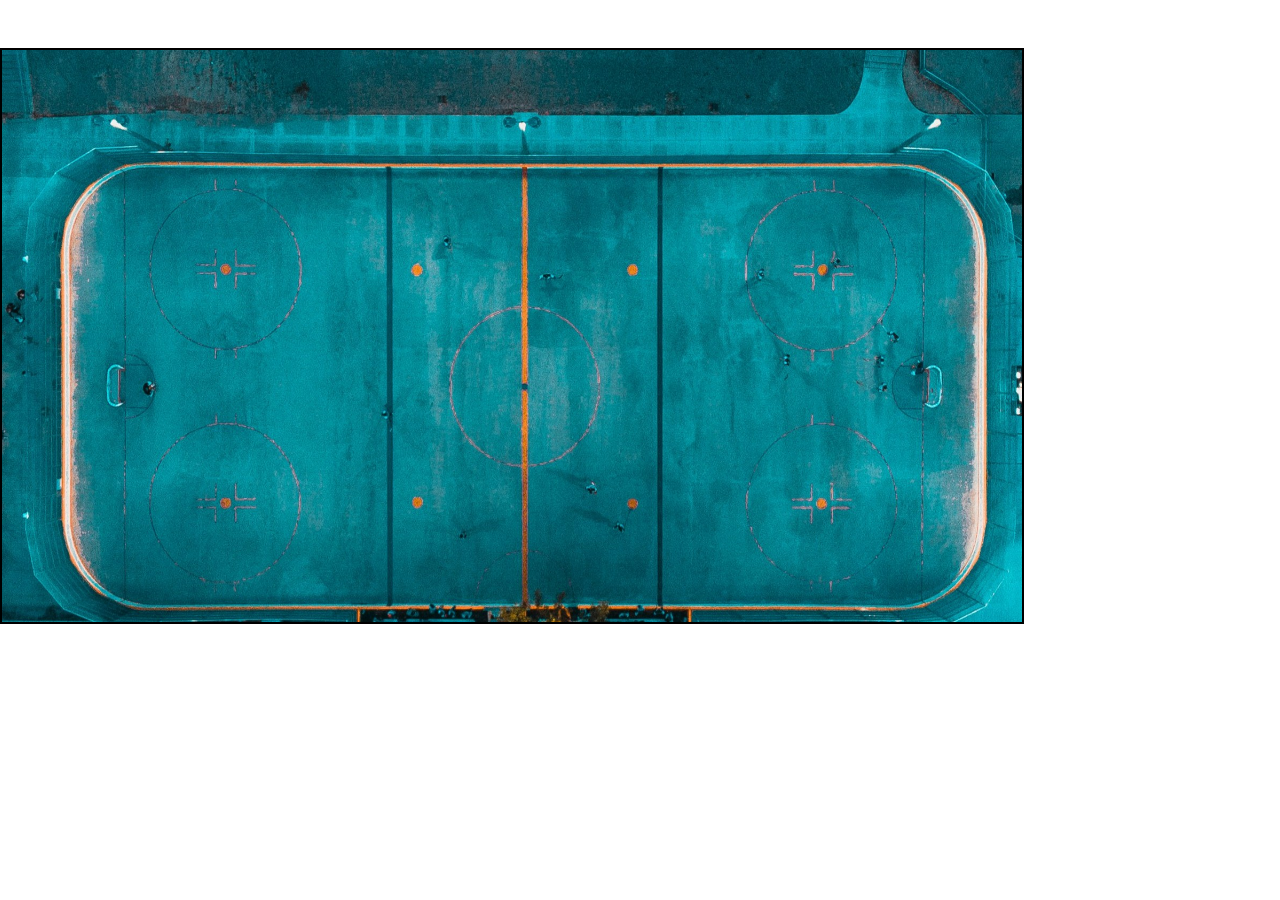
==== FrontEnd/game.html @ 521e8111 "adding js file" ====
<!DOCTYPE html>
<html lang="en">
<head>
    <meta charset="UTF-8">
    <meta name="viewport" content="width=device-width, initial-scale=1.0">
    <title>game name</title>
    <link href="style.css" rel="stylesheet">
    <script src="run.css" defer></script>
</head>
<body>
    <div id="wrapper">
        <canvas id="canvas1" width="1024" height="576">
            
        </canvas>
    </div>
</body>
</html>
---- FrontEnd/style.css ----
* {
    margin: 0;
    padding: 0;
    box-sizing: border-box;
}

body {
    margin-top: 3rem;
    place-items: center;
}



#wrapper {
    border: 2px solid black;
    height: 576px;
    width: 1024px;
    overflow: hidden;

}

#canvas1 {
    background: url("pitch.jpg") center / 100% 100% no-repeat;

}
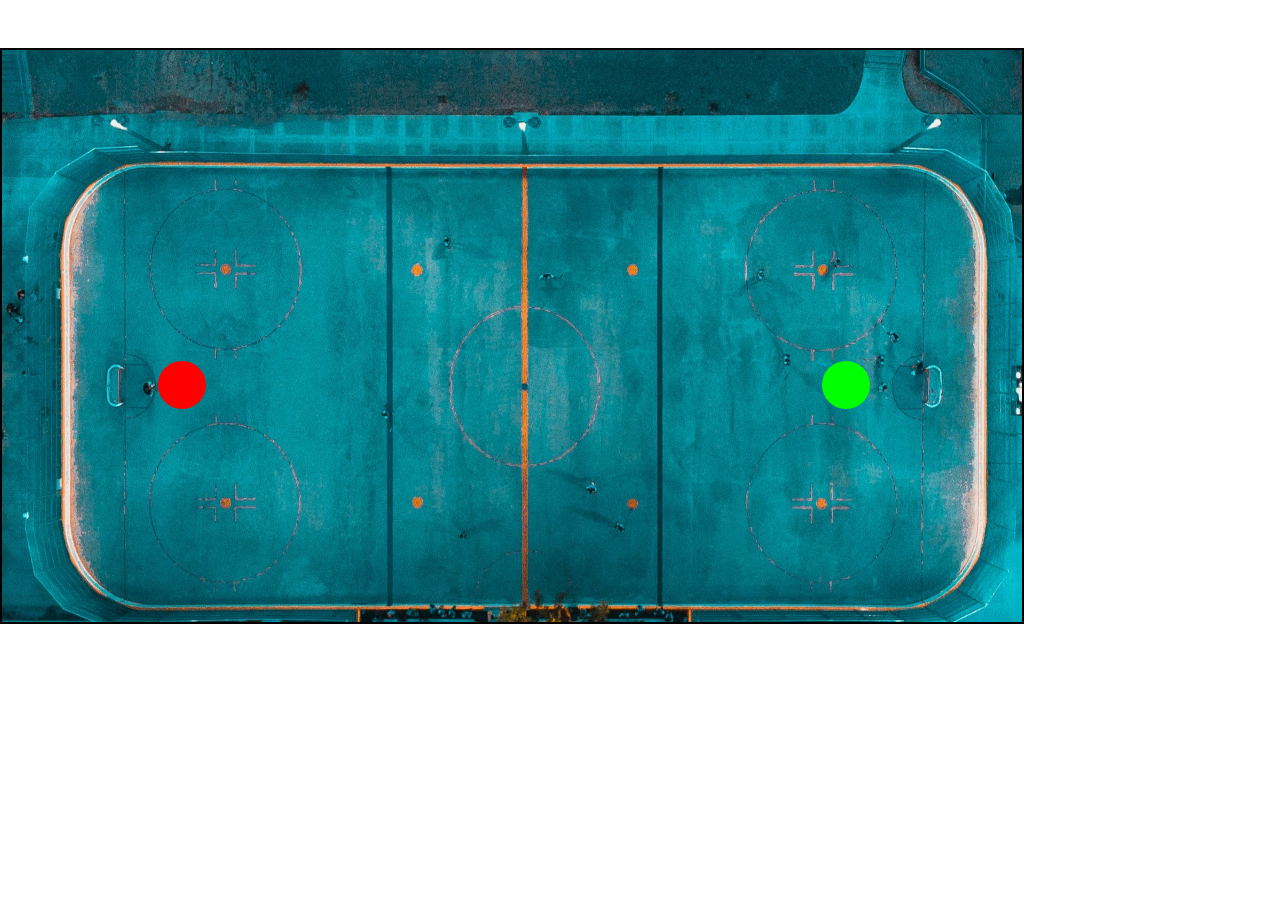
==== commit 9afc6a1d: "event listener to hold and release + drew 2 circles" ====
--- a/FrontEnd/game.html
+++ b/FrontEnd/game.html
@@ -5,7 +5,7 @@
     <meta name="viewport" content="width=device-width, initial-scale=1.0">
     <title>game name</title>
     <link href="style.css" rel="stylesheet">
-    <script src="run.css" defer></script>
+    <script src="run.js" defer></script>
 </head>
 <body>
     <div id="wrapper">
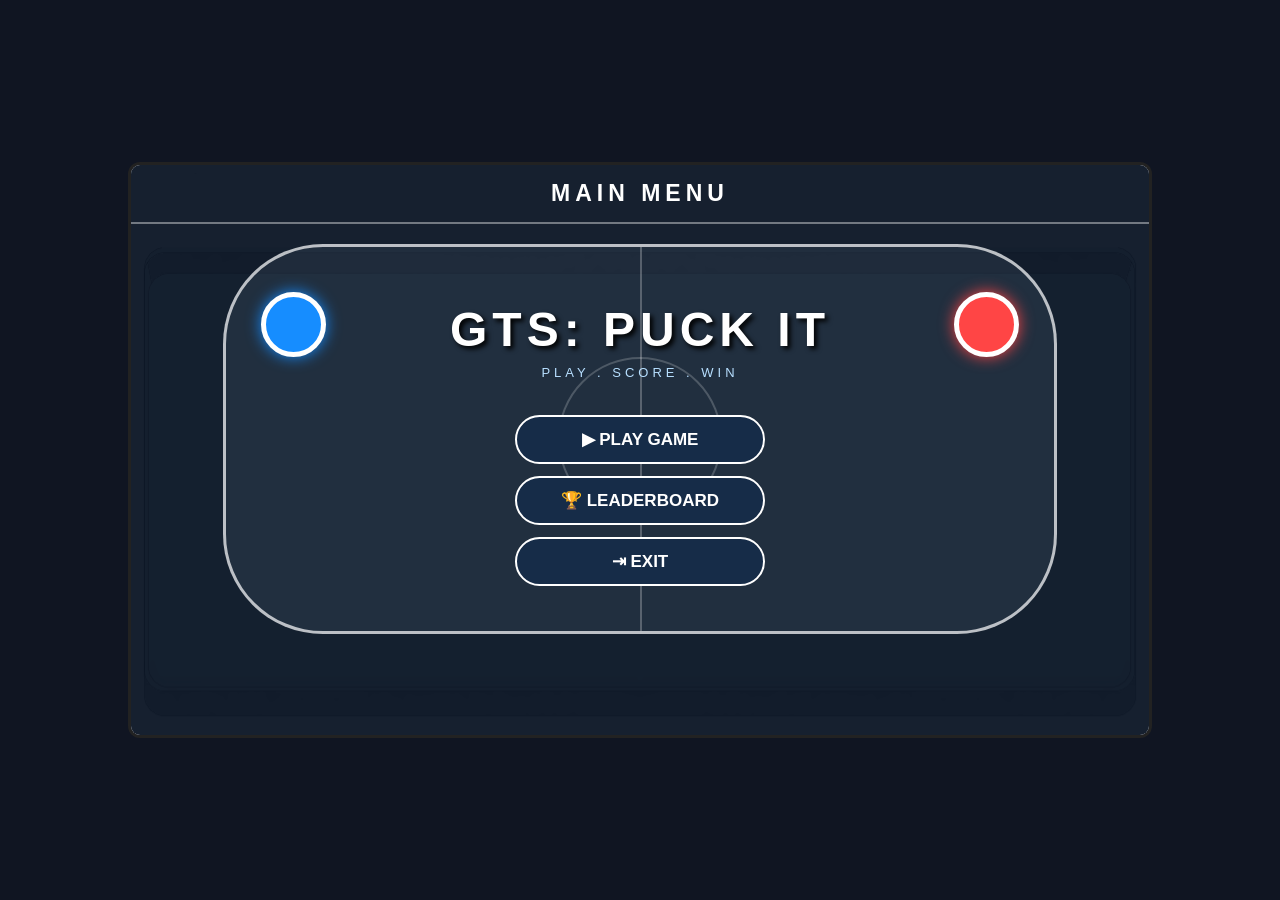
==== commit b124a9ee: "Add game menu and player selection" ====
--- a/FrontEnd/game.html
+++ b/FrontEnd/game.html
@@ -1,17 +1,152 @@
+
 <!DOCTYPE html>
 <html lang="en">
 <head>
     <meta charset="UTF-8">
     <meta name="viewport" content="width=device-width, initial-scale=1.0">
-    <title>game name</title>
+
+    <title>Ice Hockey</title>
+
     <link href="style.css" rel="stylesheet">
+
     <script src="run.js" defer></script>
+    <script src="menu.js" defer></script>
 </head>
+
 <body>
+
     <div id="wrapper">
-        <canvas id="canvas1" width="1024" height="576">
-            
-        </canvas>
+
+        <canvas id="canvas1" width="1024" height="576"></canvas>
+
+        <!-- MAIN MENU -->
+        <section id="mainMenu" class="screen">
+
+            <header class="menu-header">
+                MAIN MENU
+            </header>
+
+            <div class="rink-decoration">
+
+                <!-- Decorative paddles -->
+                <div class="paddle blue-paddle"></div>
+                <div class="paddle red-paddle"></div>
+
+                <div class="game-title">
+                    <h1>GTS: PUCK IT</h1>
+                    <p>PLAY . SCORE . WIN</p>
+                </div>
+
+                <div class="menu-buttons">
+
+                    <button id="playButton">
+                        ▶ PLAY GAME
+                    </button>
+
+                    <button id="leaderboardButton">
+                        🏆 LEADERBOARD
+                    </button>
+
+                    <button id="exitButton">
+                        ⇥ EXIT
+                    </button>
+
+                </div>
+
+            </div>
+
+        </section>
+
+
+        <!-- PLAYER SELECTION -->
+        <section id="playerScreen" class="screen hidden">
+
+            <h1>CHOOSE YOUR PLAYERS</h1>
+
+            <div class="name-inputs">
+
+                <div class="player-card red-card">
+
+                    <h2>PLAYER 1 - RED</h2>
+
+                    <input
+                        type="text"
+                        id="player1Name"
+                        placeholder="Enter player 1 name"
+                        maxlength="15"
+                    >
+
+                    <div class="movement-controls">
+                        <h3>CONTROLS</h3>
+                        <p>W A S D</p>
+                        <span>Use WASD to move</span>
+                    </div>
+
+                </div>
+
+
+                <div class="player-card blue-card">
+
+                    <h2>PLAYER 2 - BLUE</h2>
+
+                    <input
+                        type="text"
+                        id="player2Name"
+                        placeholder="Enter player 2 name"
+                        maxlength="15"
+                    >
+
+                    <div class="movement-controls">
+                        <h3>CONTROLS</h3>
+                        <p>↑ ↓ ← →</p>
+                        <span>Use Arrow Keys to move</span>
+                    </div>
+
+                </div>
+
+            </div>
+
+            <button id="beginButton">
+                START MATCH
+            </button>
+
+            <button id="backButton">
+                BACK
+            </button>
+
+        </section>
+
+
+        <!-- LEADERBOARD -->
+        <section id="leaderboardScreen" class="screen hidden">
+
+            <h1>🏆 LEADERBOARD</h1>
+
+            <div class="leaderboard-content">
+                <p>No scores recorded yet.</p>
+            </div>
+
+            <button id="leaderboardBackButton">
+                BACK TO MENU
+            </button>
+
+        </section>
+
+
+        <!-- EXIT SCREEN -->
+        <section id="exitScreen" class="screen hidden">
+
+            <h1>THANKS FOR PLAYING!</h1>
+
+            <p>See you on the rink.</p>
+
+            <button id="returnButton">
+                BACK TO MENU
+            </button>
+
+        </section>
+
     </div>
+
 </body>
-</html>+</html>
--- a/FrontEnd/style.css
+++ b/FrontEnd/style.css
@@ -1,3 +1,4 @@
+
 * {
     margin: 0;
     padding: 0;
@@ -5,21 +6,263 @@
 }
 
 body {
-    margin-top: 3rem;
-    place-items: center;
-}
-
-
+    min-height: 100vh;
+    display: flex;
+    justify-content: center;
+    align-items: center;
+    background: #101522;
+    font-family: Arial, sans-serif;
+}
 
 #wrapper {
-    border: 2px solid black;
+    position: relative;
+    width: 1024px;
     height: 576px;
-    width: 1024px;
     overflow: hidden;
-
+    border: 3px solid #222;
+    border-radius: 12px;
 }
 
 #canvas1 {
-    background: url("pitch.jpg") center / 100% 100% no-repeat;
-
-}+    position: absolute;
+    inset: 0;
+    width: 100%;
+    height: 100%;
+    background: url("pitch.png") center / 100% 100% no-repeat;
+}
+
+/* COMMON SCREENS */
+
+.screen {
+    position: absolute;
+    inset: 0;
+    z-index: 5;
+    color: white;
+    background: rgba(8, 19, 35, 0.94);
+    display: flex;
+    flex-direction: column;
+    align-items: center;
+}
+
+.hidden {
+    display: none;
+}
+
+/* MAIN MENU */
+
+.menu-header {
+    width: 100%;
+    text-align: center;
+    padding: 15px;
+    font-size: 23px;
+    font-weight: bold;
+    letter-spacing: 5px;
+    border-bottom: 2px solid rgba(255,255,255,0.4);
+}
+
+.rink-decoration {
+    position: relative;
+    width: 82%;
+    height: 390px;
+    margin-top: 20px;
+    border: 3px solid rgba(255,255,255,0.7);
+    border-radius: 100px;
+    background: rgba(190, 225, 255, 0.08);
+    display: flex;
+    flex-direction: column;
+    align-items: center;
+}
+
+.rink-decoration::before {
+    content: "";
+    position: absolute;
+    top: 0;
+    bottom: 0;
+    left: 50%;
+    border-left: 2px solid rgba(255,255,255,0.25);
+}
+
+.rink-decoration::after {
+    content: "";
+    position: absolute;
+    width: 160px;
+    height: 160px;
+    border: 2px solid rgba(255,255,255,0.2);
+    border-radius: 50%;
+    top: 50%;
+    left: 50%;
+    transform: translate(-50%, -50%);
+}
+
+/* GAME TITLE */
+
+.game-title {
+    text-align: center;
+    margin-top: 55px;
+    z-index: 2;
+}
+
+.game-title h1 {
+    font-size: 48px;
+    letter-spacing: 5px;
+    text-shadow: 3px 3px 5px black;
+}
+
+.game-title p {
+    font-size: 13px;
+    letter-spacing: 4px;
+    color: #b7dfff;
+    margin-top: 8px;
+}
+
+/* DECORATIVE PADDLES */
+
+.paddle {
+    position: absolute;
+    top: 45px;
+    width: 65px;
+    height: 65px;
+    border-radius: 50%;
+    z-index: 2;
+    border: 5px solid white;
+    box-shadow: 0 0 15px currentColor;
+}
+
+.blue-paddle {
+    left: 35px;
+    background: #168dff;
+    color: #168dff;
+}
+
+.red-paddle {
+    right: 35px;
+    background: #ff4545;
+    color: #ff4545;
+}
+
+/* MENU BUTTONS */
+
+.menu-buttons {
+    z-index: 3;
+    display: flex;
+    flex-direction: column;
+    gap: 12px;
+    margin-top: 35px;
+}
+
+.menu-buttons button,
+.screen button {
+    min-width: 250px;
+    padding: 12px 20px;
+    border: 2px solid white;
+    border-radius: 30px;
+    background: #162c48;
+    color: white;
+    font-size: 17px;
+    font-weight: bold;
+    cursor: pointer;
+    transition: 0.2s;
+}
+
+.menu-buttons button:hover,
+.screen button:hover {
+    background: #168dff;
+    transform: scale(1.05);
+}
+
+/* PLAYER SELECTION */
+
+.screen > h1 {
+    margin-top: 35px;
+    margin-bottom: 25px;
+    letter-spacing: 3px;
+    font-size: 30px;
+}
+
+.name-inputs {
+    display: flex;
+    justify-content: center;
+    gap: 30px;
+    margin-bottom: 20px;
+}
+
+.player-card {
+    width: 340px;
+    padding: 20px;
+    text-align: center;
+    border-radius: 12px;
+    background: #1d293b;
+    border: 2px solid;
+}
+
+.red-card {
+    border-color: #ff4545;
+}
+
+.blue-card {
+    border-color: #168dff;
+}
+
+.player-card h2 {
+    margin-bottom: 15px;
+    font-size: 17px;
+}
+
+.red-card h2 {
+    color: #ff5555;
+}
+
+.blue-card h2 {
+    color: #35a8ff;
+}
+
+.player-card input {
+    width: 100%;
+    padding: 12px;
+    border: none;
+    border-radius: 6px;
+    outline: none;
+    font-size: 14px;
+}
+
+.movement-controls {
+    margin-top: 20px;
+    padding: 12px;
+    background: #101d30;
+    border-radius: 8px;
+}
+
+.movement-controls h3 {
+    font-size: 13px;
+    margin-bottom: 10px;
+    color: #b7c8dc;
+}
+
+.movement-controls p {
+    font-size: 24px;
+    font-weight: bold;
+    margin-bottom: 7px;
+}
+
+.movement-controls span {
+    font-size: 12px;
+    color: #b7c8dc;
+}
+
+/* LEADERBOARD */
+
+.leaderboard-content {
+    margin: 25px;
+    padding: 30px;
+    min-width: 350px;
+    text-align: center;
+    background: #243b58;
+    border-radius: 10px;
+}
+
+/* EXIT */
+
+#exitScreen > p {
+    margin-bottom: 30px;
+    color: #b7c8dc;
+}
